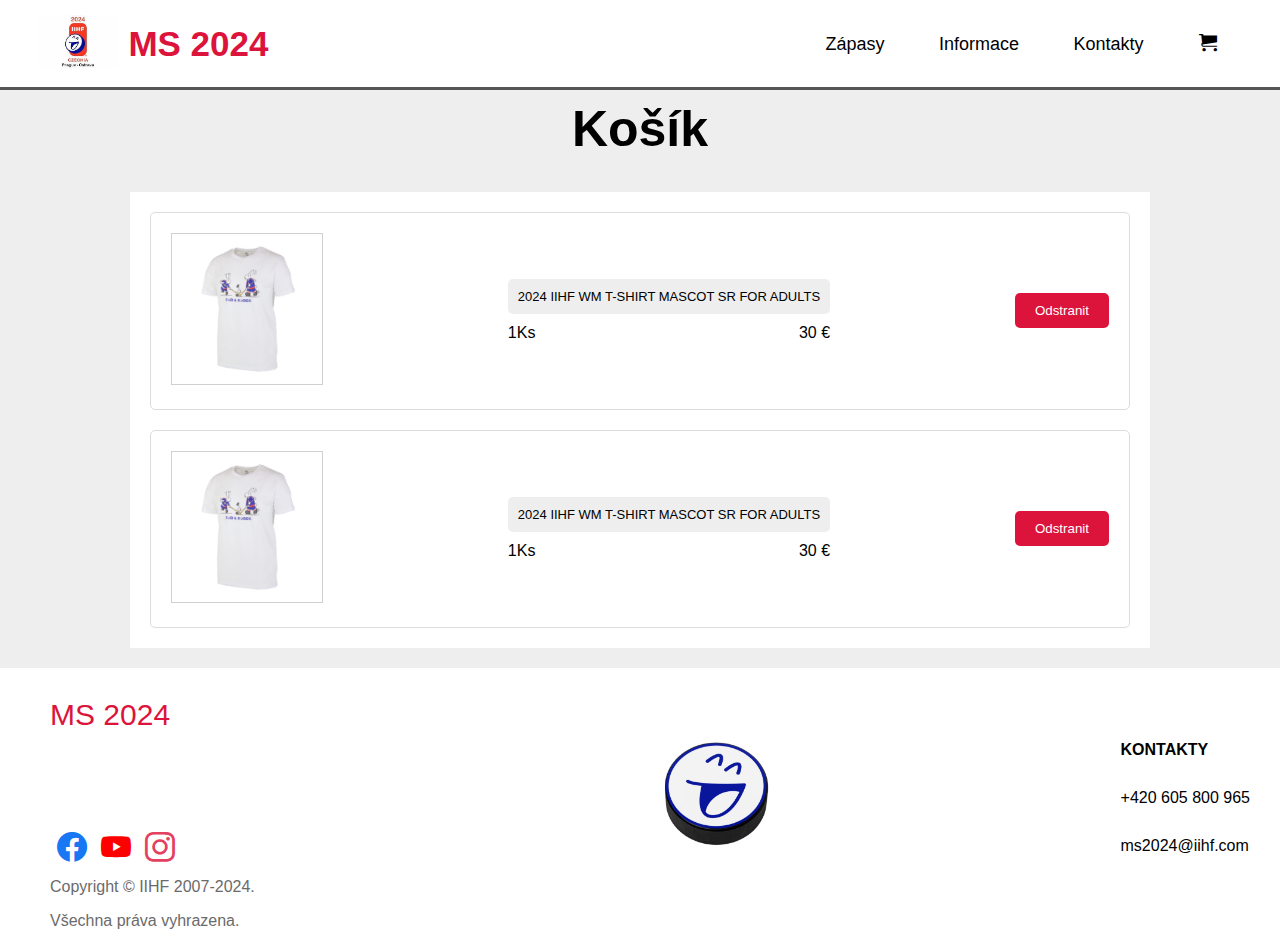
==== kosik.html @ 03a42ac5 "save" ====
<!DOCTYPE html>
<html lang="cs">

<head>
  <meta charset="UTF-8">
  <meta name="viewport" content="width=device-width, initial-scale=1.0">
  <title>MS 2024 Praha Ostrava</title>
  <link rel="stylesheet" href="./styles/general.css">
  <link rel="stylesheet" href="./style.css">
  <link rel="stylesheet" href="./styles/kosik.css">
</head>

<body>
  <header>
    <div class="header-container">
      <div class="logo-container">
        <a href="./index.html">
          <img id="logo" src="./img/logo.jfif" alt="MS 2024 logo">
         </a>  <p class="web-name">MS 2024</p>
      </div>
      <nav class="nav-links">
        <a href="./zapasy.html">Zápasy</a>
        <a href="#">Informace</a>
        <a href="#">Kontakty </a>
        <a href="./kosik.html"><span class="icon-cart"></span></a>
      </nav>
    </div>
  </header>

  <main>
    <h1>Košík</h1>
    <div class="container">
        <div class="product">
            <div>
                <img src="./img/t-shirt-mascot.avif" alt="Product Image" class="product-image">
            </div>
            <div class="product-info">
                <div class="product-details">
                    2024 IIHF WM T-SHIRT MASCOT SR
                    FOR ADULTS
                </div>
                <div class="product-price">
                    <div>1Ks</div>
                    <div>30 €</div>
                </div>
            </div>
            <button class="btn">Odstranit</button>
        </div>
        <div class="product">
            <div>
                <img src="./img/t-shirt-mascot.avif" alt="Product Image" class="product-image">
            </div>
            <div class="product-info">
                <div class="product-details">
                    2024 IIHF WM T-SHIRT MASCOT SR
                    FOR ADULTS
                </div>
                <div class="product-price">
                    <div>1Ks</div>
                    <div>30 €</div>
                </div>
            </div>
            <button class="btn">Odstranit</button>
        </div>
    </div>
  </main>

  <footer>
    <div class="left-section"> 
      <p class="name-footer">MS 2024</p>
      <div class="icons">
      <span class="icon-facebook"></span>
      <span class="icon-youtube"></span>
      <span class="icon-instagram"></span>
      </div>
      <p class="copyright">Copyright © IIHF 2007-2024. </p>
      <p class="copyright">Všechna práva vyhrazena.</p>
    </div>


    <div class="middle-section">
      <img src="./img/puk.jpg" alt="puk emoji">

    </div>

    <div class="right-section">
      <p class="strong">Kontakty</p>
      <p class="num">+420 605 800 965</p>
      <p class="mail">ms2024@iihf.com</p>
    </div>
  </footer>
</body>

</html>
---- styles/general.css ----
body {
  font-family: Arial, sans-serif;
  margin: 0;
  background-color: #eee;



}

/* Header Styling */
header {
  background-color: #ffffff;
  color: rgb(0, 0, 0);
  padding: 15px 0;
  border-bottom: 3px solid #555;

  position: fixed;
  left: 0;
  top: 0;
  width: 100%;

  z-index: 50;

}

.header-container {
  display: flex;
  justify-content: space-between;
  align-items: center;
  padding: 0 3%;
}

/* Logo and Name Styling */
.logo-container {
  display: flex;
  align-items: center;
}

#logo {
  width: 80px;
  margin-right: 10px;
}

.web-name {
  font-size: 35px;
  font-weight: bold;
  margin: 0;
  color: #dc143c;
}

/* Navigation Links Styling */
.nav-links a {
  color: rgb(0, 0, 0);
  text-decoration: none;
  margin-left: 10px;
  margin-right: 10px;
  font-size: 18px;
  transition: color 0.3s ease;
  padding: 15px;

}




.nav-links a:hover {
  color: #ffffff;
  background-color: #dc143c;
  padding: 15px;
  border-radius: 3px;

}











footer {
  display: grid;
  column-gap: 16px;
  row-gap: 40px;
  background-color: #ffffff;
  grid-template-columns: 4fr 4fr 1fr;
}


.left-section {
  margin-left: 50px;

}

.copyright {
  color: rgb(107, 107, 107);

}

.middle-section img {
  width: 250px;
  margin: 50px;
  display: flex;
}

.right-section {
  line-height: 2;
  margin-top: 50px;
  margin-right: 30px;

}

.name-footer {
  color: #dc143c;
  font-size: 30px;
  margin-bottom: 100px;
}

.icons span {
  font-size: 30px;
  margin-left: 7px;
  margin-right: 7px;
  display: flex;

}

.icons {
  display: flex;
}

.strong {
  font-weight: bold;
  text-transform: uppercase;
}





@media (max-width: 1000px) and (min-width:701px) {
  .middle-section img {
    display: none;
  }

  .num {
    white-space: nowrap;
  }

  header {
    grid-template-columns: 3fr 3fr 1fr;
  }

  .copyright {
    white-space: nowrap;
  }

}

@media (max-width:1380px) and (min-width:1001px) {
  .middle-section img {
    width: 200px;
    margin: 60px;
    display: flex;
  }

  .num {
    white-space: nowrap;
  }

  .copyright {
    white-space: nowrap;

  }

  header {
    grid-template-columns: 4fr 4fr 1fr;
  }

}

@media (max-width: 700px) {
  .middle-section img {
    display: none;
  }

  .right-section {
    line-height: 1;
  }

  .name-footer {
    margin-bottom: 50px;
    font-size: 20px;
    font-weight: bold;
  }

  .copyright {
    white-space: nowrap;
    font-size: 10px;
  }

  .strong {
    font-size: 18px;
  }


  header {
    column-gap: 6px;
    row-gap: 20px;
    grid-template-columns: 1fr;
  }

  .left-section {
    margin-left: 10px;

  }

  .web-name {
    font-size: 25px;
  }

  .nav-links a {
    font-size: 15px;
  }

}
---- style.css ----
@font-face {
  font-family: 'icomoon';
  src:  url('fonts/icomoon.eot?8p07lf');
  src:  url('fonts/icomoon.eot?8p07lf#iefix') format('embedded-opentype'),
    url('fonts/icomoon.ttf?8p07lf') format('truetype'),
    url('fonts/icomoon.woff?8p07lf') format('woff'),
    url('fonts/icomoon.svg?8p07lf#icomoon') format('svg');
  font-weight: normal;
  font-style: normal;
  font-display: block;
}

[class^="icon-"], [class*=" icon-"] {
  /* use !important to prevent issues with browser extensions that change fonts */
  font-family: 'icomoon' !important;
  speak: never;
  font-style: normal;
  font-weight: normal;
  font-variant: normal;
  text-transform: none;
  line-height: 1;

  /* Better Font Rendering =========== */
  -webkit-font-smoothing: antialiased;
  -moz-osx-font-smoothing: grayscale;
}

.icon-facebook:before {
  content: "\e900";
  color: #1877f2;
}
.icon-instagram:before {
  content: "\e902";
  color: #e4405f;
}
.icon-youtube:before {
  content: "\e901";
  color: #f00;
}
.icon-cart:before {
  content: "\e93a";
}
---- styles/kosik.css ----
body {
    font-family: sans-serif;
    margin: 0;
    padding: 0;
}

h1 {
    font-size: 50px;
    text-align: center;
    margin-top: 100px;
}

.container {
    display: flex;
    flex-direction: column;
    gap: 20px;
    padding: 20px;
    margin: 50px 150px;
    background-color: #ffffff;
}

.product {
    display: flex;
    justify-content: space-between;
    align-items: center;
    gap: 20px;
    border: 1px solid #ddd;
    padding: 20px;
    border-radius: 5px;
}

.product-image {
    width: 150px;
    height: 150px;
    border: 1px rgb(209, 209, 209) solid;
}

.product-info {
    display: flex;
    flex-direction: column;
    gap: 10px;
}

.product-details {
    background-color: #eee;
    padding: 10px;
    border-radius: 5px;
}

.product-price {
    display: flex;
    justify-content: space-between;
    gap: 10px;
}

.btn {
    background-color: #dc143c;
    ;
    color: white;
    padding: 10px 20px;
    border: none;
    border-radius: 5px;
    cursor: pointer;
}

@media screen and (max-width: 500px) {
    .product {
        flex-direction: column;
    }

    .product-info {
        align-items: center;
    }

    .product-details {
        font-size: 13px;
    }

    .container {

        margin: 10px 40px;
    }
}
@media (min-width:500px) and (max-width: 900px) {
    .product {
        flex-direction: column;
    }

    .product-info {
        align-items: center;
    }

    .product-details {
        font-size: 13px;
    }

    .container {

        margin: 20px 100px;
    }   
}

@media (min-width:900px) and (max-width:1300px) {

    .container {

        margin: 20px 130px;
    }

    .product-details {
        font-size: 13px;
    }
}
@media(min-width:1300px){
    .container{
        margin: 40px 380px;
    }
}
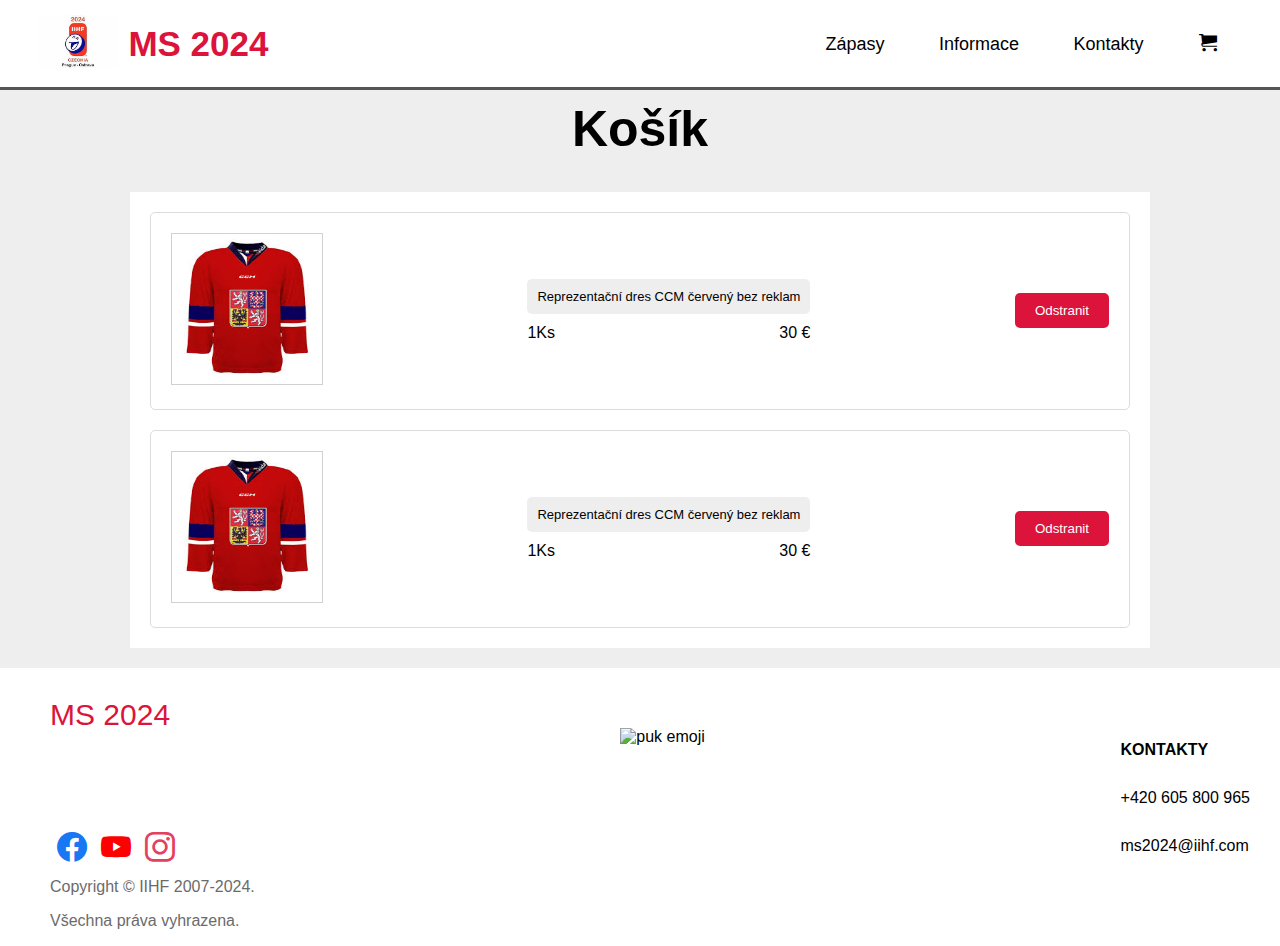
==== commit 53f8109f: "savw" ====
--- a/kosik.html
+++ b/kosik.html
@@ -32,12 +32,11 @@
     <div class="container">
         <div class="product">
             <div>
-                <img src="./img/t-shirt-mascot.avif" alt="Product Image" class="product-image">
+                <img src="./img/dres.jfif" alt="Product Image" class="product-image">
             </div>
             <div class="product-info">
                 <div class="product-details">
-                    2024 IIHF WM T-SHIRT MASCOT SR
-                    FOR ADULTS
+                  Reprezentační dres CCM červený bez reklam
                 </div>
                 <div class="product-price">
                     <div>1Ks</div>
@@ -48,12 +47,11 @@
         </div>
         <div class="product">
             <div>
-                <img src="./img/t-shirt-mascot.avif" alt="Product Image" class="product-image">
+                <img src="./img/dres.jfif" alt="Product Image" class="product-image">
             </div>
             <div class="product-info">
                 <div class="product-details">
-                    2024 IIHF WM T-SHIRT MASCOT SR
-                    FOR ADULTS
+                  Reprezentační dres CCM červený bez reklam
                 </div>
                 <div class="product-price">
                     <div>1Ks</div>
